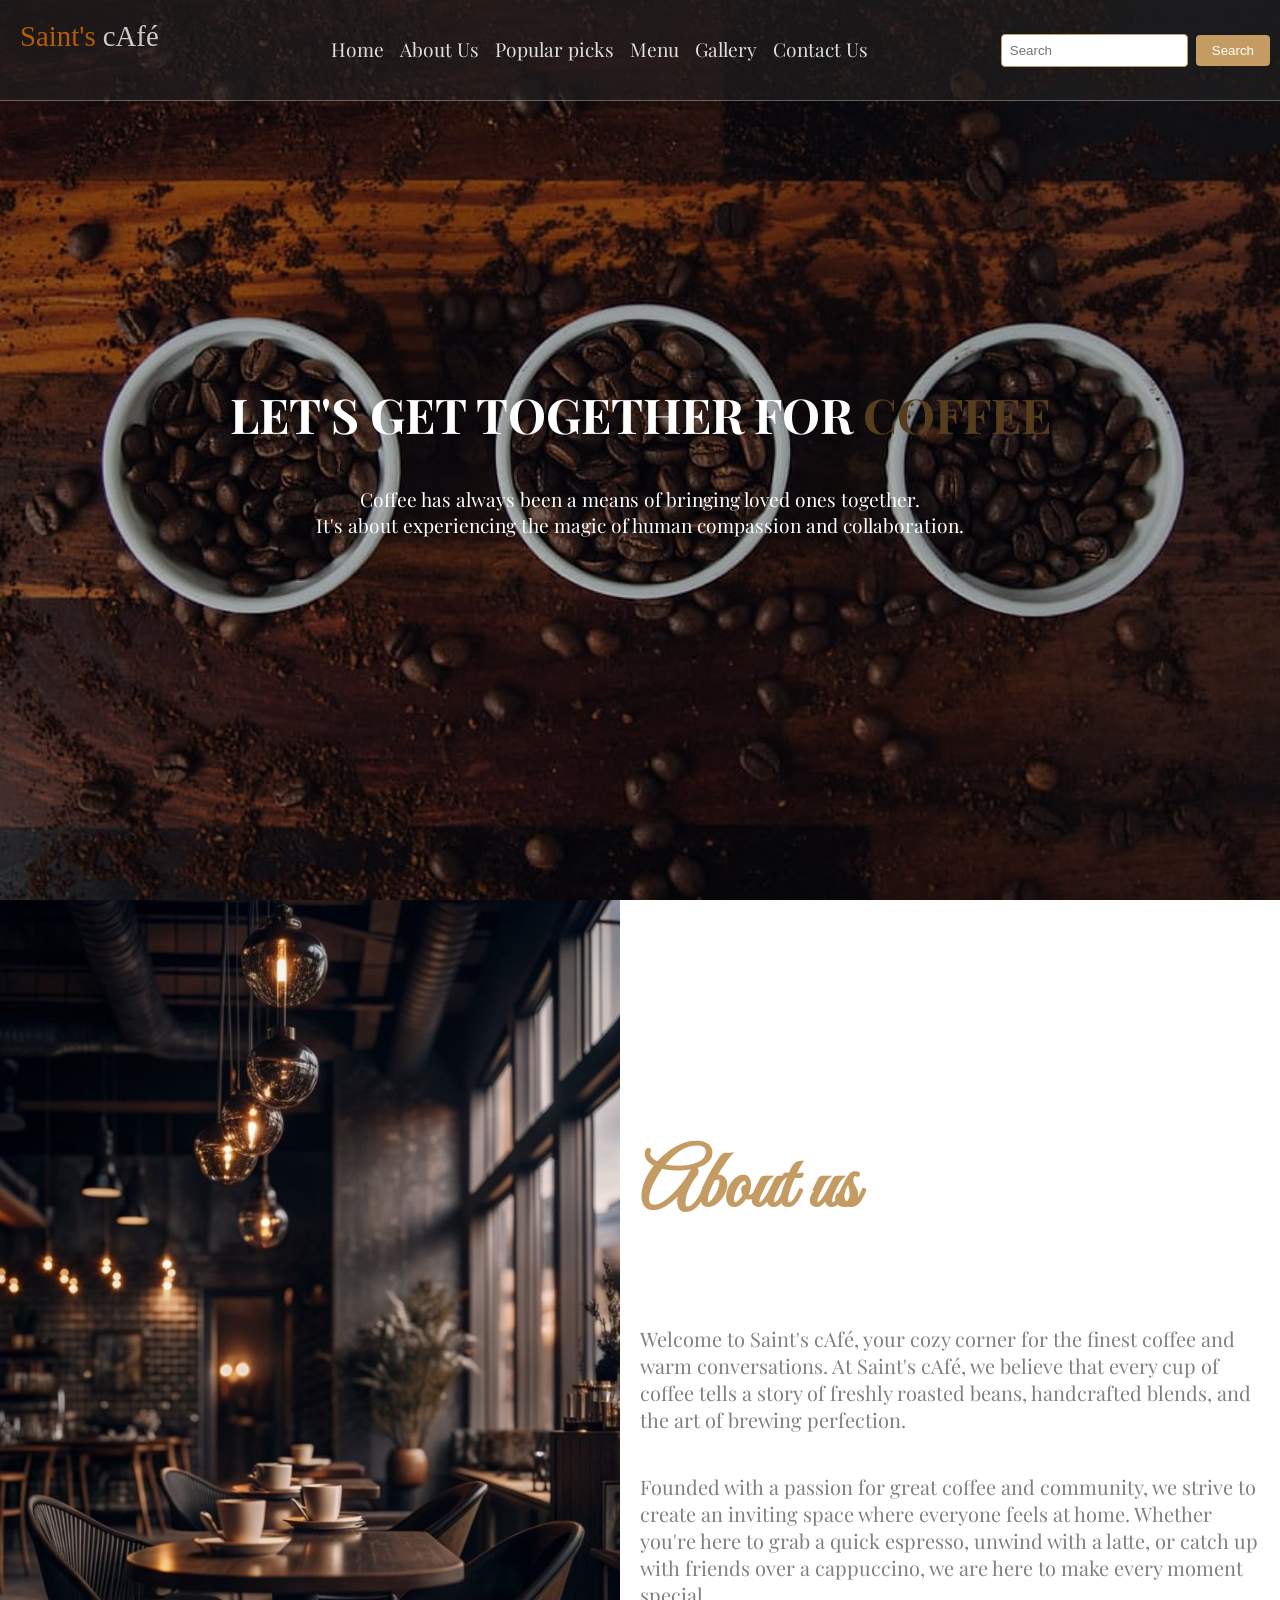
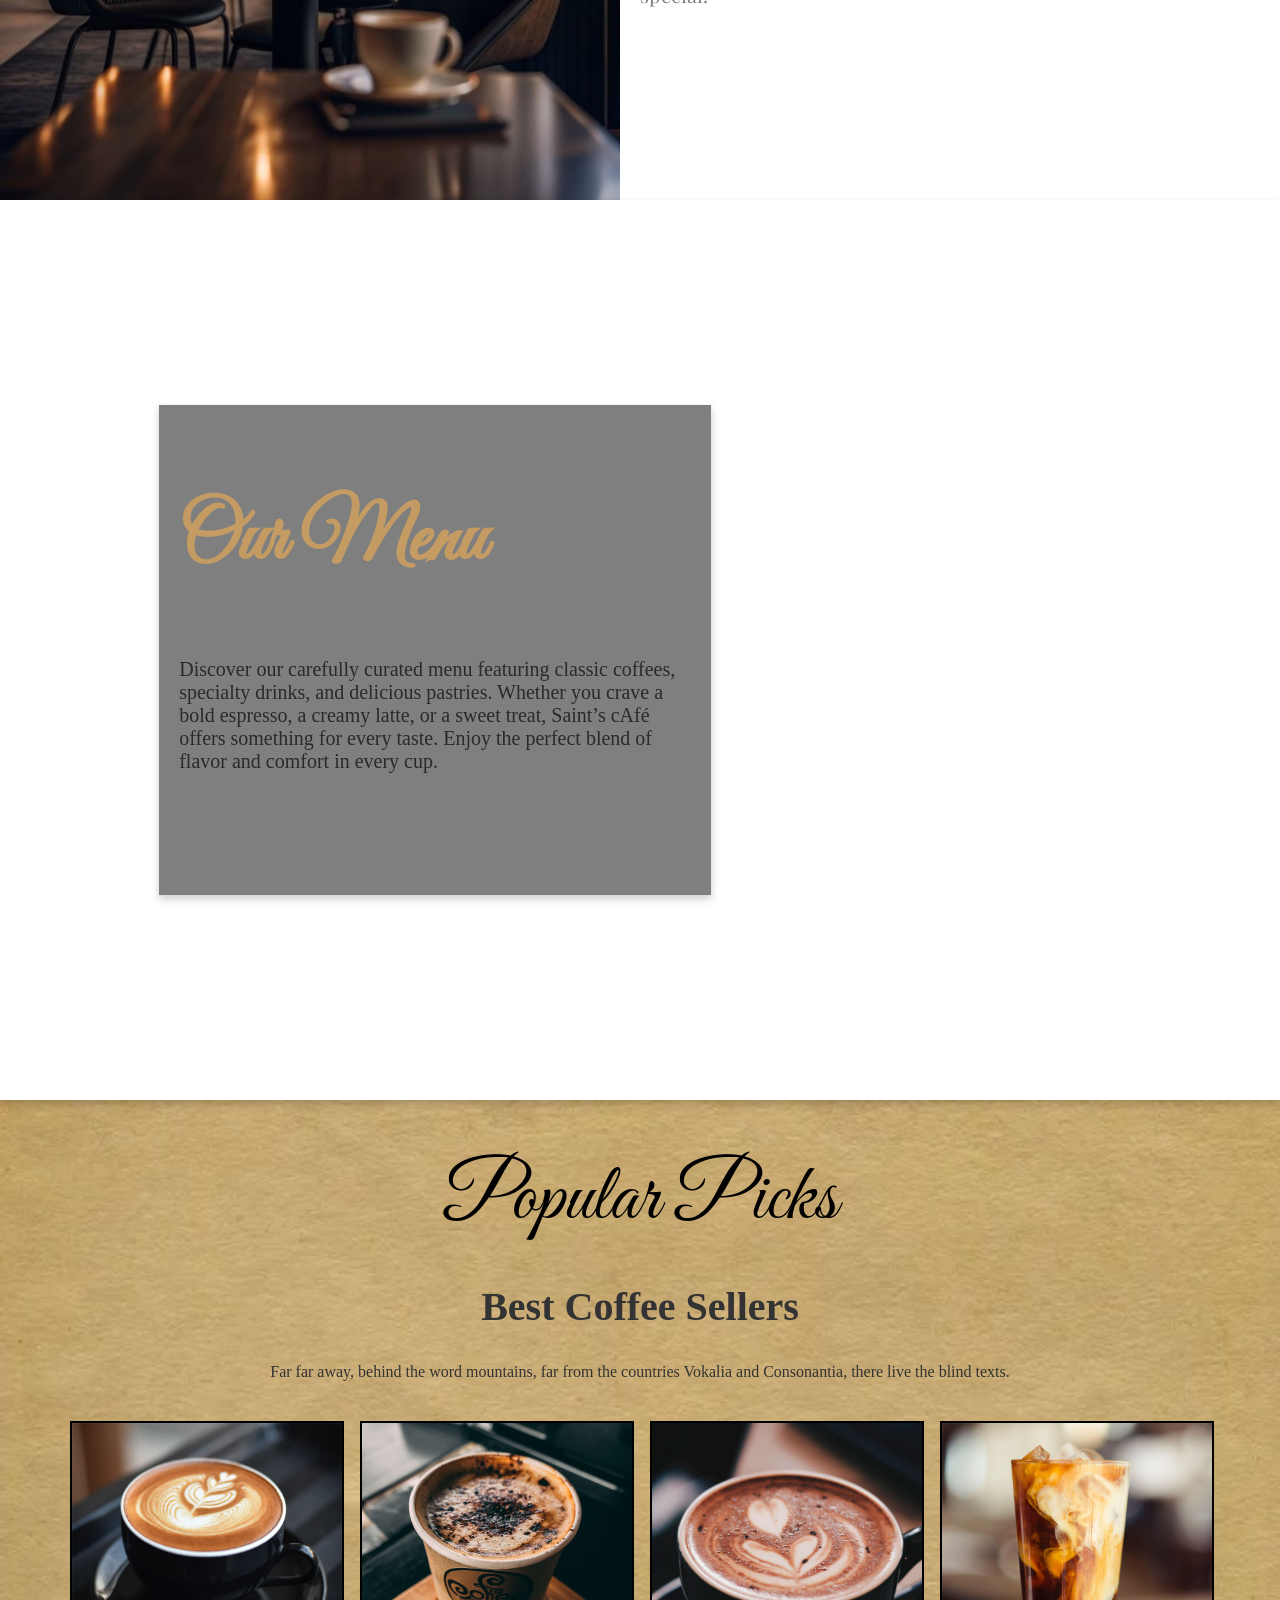
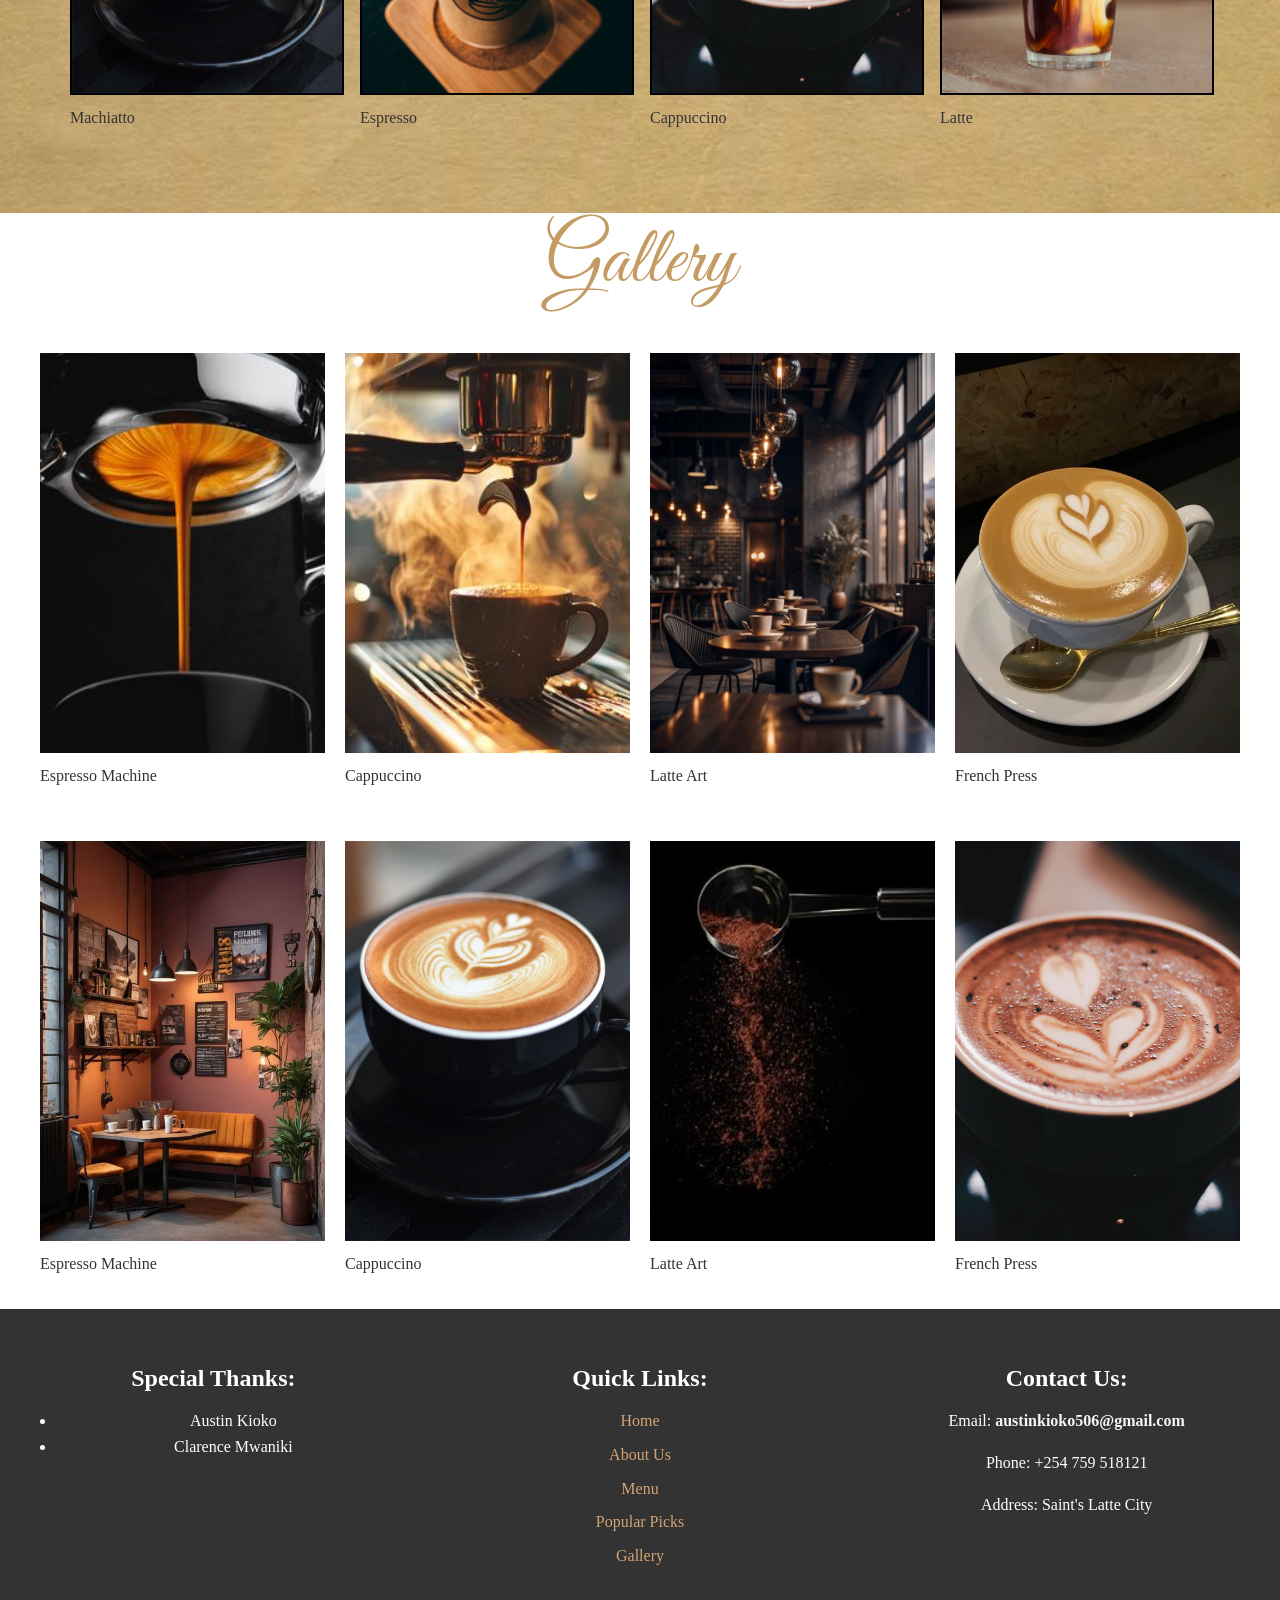
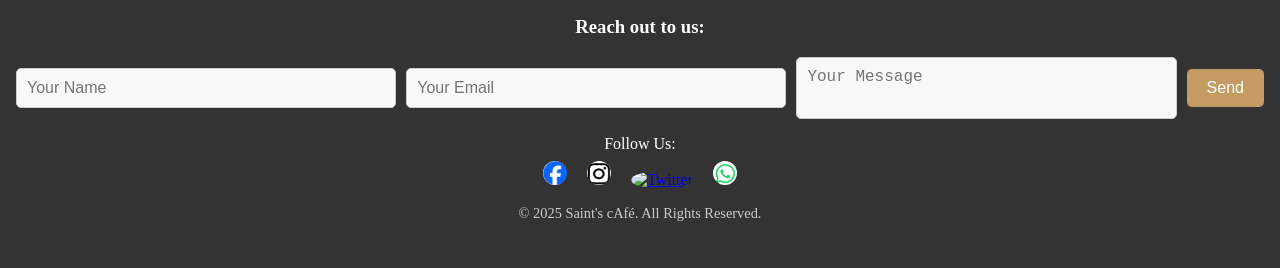
==== index.html @ 7cb3be9a "Update and rename webpage1.html to index.html" ====
<!DOCTYPE html>
<html lang="en">
<head>
    <meta charset="UTF-8">
    <meta name="viewport" content="width=device-width, initial-scale=1.0">
    <title>Saint - webpage</title>
    <link rel="stylesheet" href="main.css">
    <link href="https://fonts.googleapis.com/css2?family=Great+Vibes&display=swap" rel="stylesheet">
</head>
<body>

  <script>
    // Function to display a welcome message
    function displayWelcomeMessage() {
      alert("Welcome to Saint's Cafe!\nEnjoy the best coffee experience in town.");
    }

      window.onload = displayWelcomeMessage;
  </script>
<!-- welcoming script -->



  <nav class="navbar fixed-top">
        <div class="logo"><span>Saint's</span> cAfé</div>
        <ul class="nav-links">
          <li><a href="#home">Home</a></li>
          <li><a href="#about">About Us</a></li>
          <li><a href="#popular">Popular picks</a></li>
          <li><a href="#menu">Menu</a></li>
          <li><a href="#gallery">Gallery</a></li>
          <li><a href="#footer">Contact Us</a></li>
        </ul>
        <div class="search-bar">
          <input type="text" placeholder="Search">
          <button>Search</button>
        </div>
  </nav>
<!-- End navigation bar -->



<section class="hero-section " id="home">
    <div class="carousel">
        <div class="hero-item">
            <img src="food-drink-coffee-2422076700.jpg" alt="Hero Image 1">
            <div class="hero-text">
                <h1 class="great-vibes">LET'S GET TOGETHER FOR <span>COFFEE</span></h1>
                <p class="playfair">
                    Coffee has always been a means of bringing loved ones together. <br>
                    It's about experiencing the magic of human compassion and collaboration.
                </p>

            </div>
        </div>

</section>
<!-- End hero section -->

    

<section id="about" class="about_us">
      <div class="image">
          
      </div>
      <div class="content">
          <h1 class="great-vibes">About us</h1>
          <p>
              Welcome to Saint's cAfé, your cozy corner for the finest coffee and warm conversations. 
              At Saint's cAfé, we believe that every cup of coffee tells a story of freshly roasted beans, 
              handcrafted blends, and the art of brewing perfection.
          </p>
          <p>
              Founded with a passion for great coffee and community, we strive to create an inviting space
              where everyone feels at home. Whether you're here to grab a quick espresso, unwind with a latte, 
              or catch up with friends over a cappuccino, we are here to make every moment special.
          </p>
      </div>
</section>
<!-- End about us section -->



<!-- menu section -->
  <div id="menu" class="menu-section">
    <!-- Left Section -->
    <div class="menu-left">
      
    </div>

    <!-- Transparent Division -->
    <div class="transparent-division">
      <h2 class="great-vibes">Our Menu</h2>
      <p >Discover our carefully curated menu featuring classic coffees, specialty drinks, and delicious pastries. Whether you crave a bold espresso, a creamy latte, or a sweet treat, Saint’s cAfé offers something for every taste. Enjoy the perfect blend of flavor and comfort in every cup.</p>
    </div>

    <!-- Right Section -->
    <div class="menu-right"></div>
  </div>


<!-- Popular picks -->
   <section id="popular" class="best">
    <div class="best1">
      <span class="great-vibes2">Popular Picks</span>
      <h2>Best Coffee Sellers</h2>
      <p>Far far away, behind the word mountains, far from the countries Vokalia and Consonantia, there live the blind texts.</p>
    </div>

    <!-- Image Row -->
    <div class="image-row">
        <div>
          <img src="menu1.jpg" alt="Image 1">
          <p class="image-text">Machiatto</p>
        </div>
        <div>
          <img src="menu3.jpg" alt="Image 2">
          <p class="image-text">Espresso</p>
        </div>
        <div>
          <img src="menu4.jpg" alt="Image 3">
          <p class="image-text">Cappuccino</p>
        </div>
        <div>
          <img src="icelatte.jpg" alt="Image 4">
          <p class="image-text">Latte</p>
        </div>
    </div>
  </section>


<!-- Gallery section -->
  <section id="gallery" class="gallery">
    <div class="best1">
      <span class="great-vibes">Gallery</span>
    </div>

    <!-- Image Row -->
    <div class="image-row2">
        <div>
          <img src="coffedrip.jpg" alt="Image 1">
          <p class="image-text2">Espresso Machine</p>
        </div>
        <div>
          <img src="machine.jpg" alt="Image 2">
          <p class="image-text2">Cappuccino</p>
        </div>
        <div>
          <img src="restaurant2.jpg" alt="Image 3">
          <p class="image-text2">Latte Art</p>
        </div>
        <div>
          <img src="cappuccino.jpg" alt="Image 4">
          <p class="image-text2">French Press</p>
        </div>
     </div>
     <div class="image-row2">
      <div>
        <img src="restaurant.jpg" alt="Image 1">
        <p class="image-text2">Espresso Machine</p>
      </div>
      <div>
        <img src="menu1.jpg" alt="Image 2">
        <p class="image-text2">Cappuccino</p>
      </div>
      <div>
        <img src="coffeeground.jpg" alt="Image 3">
        <p class="image-text2">Latte Art</p>
      </div>
      <div>
        <img src="menu4.jpg" alt="Image 4">
        <p class="image-text2">French Press</p>
      </div>
   </div>
  </section>


<!-- Footer section -->
<footer id="footer" class="footer">
    <div class="footer-container">
        <!-- About Section -->
        <div class="special-thanks">
            <h3>Special Thanks:</h3>
            <ul>
                <li>Austin Kioko</li>
                <li>Clarence Mwaniki</li>
            </ul>
        </div>

        <!-- Quick Links -->
        <div class="footer-links">
            <h3>Quick Links:</h3>
            <ul>
                <li><a href="#">Home</a></li>
                <li><a href="#about">About Us</a></li>
                <li><a href="#menu">Menu</a></li>
                <li><a href="#popular-picks">Popular Picks</a></li>
                <li><a href="#gallery">Gallery</a></li>
            </ul>
        </div>

        <!-- Contact Information -->
        <div class="footer-contact">
            <h3>Contact Us:</h3>
            <p>Email: <a class="email-link" href="austinkioko506@gmail.com">austinkioko506@gmail.com</a></p>
            <p>Phone: +254 759 518121</p>
            <p>Address: Saint's Latte City</p>
        </div>
    </div>

    <!-- Contact Form -->
    <h3>Reach out to us:</h3>
    <div class="footer-contact-form">
      <input type="text" id="name" name="name" placeholder="Your Name" required>
      <input type="email" id="email" name="email" placeholder="Your Email" required>
      <textarea id="message" name="message" placeholder="Your Message" required></textarea>
      <button type="submit">Send</button>
  </div>
  

    <!-- Social Media Section -->
    <div class="footer-social">
        <p>Follow Us:</p>
        <a href="https://facebook.com" target="_blank"><img src="facebook-icon.png" alt="Facebook"></a>
        <a href="https://instagram.com" target="_blank"><img src="instagram-icon.png" alt="Instagram"></a>
        <a href="https://x.com" target="_blank"><img src="twitter-icon.png" alt="Twitter"></a>
        <a href="https://WhatsApp.com" target="_blank"><img src="WhatsApp-icon.png" alt="WhatsApp"></a>
    </div>

    <!-- Copyright -->
    <div class="footer-bottom">
        <p>&copy; 2025 Saint's cAfé. All Rights Reserved.</p>
    </div>
</footer>





  
</body>
</html
---- main.css ----
@import url('https://fonts.googleapis.com/css2?family=Playfair+Display:wght@400;700&family=Montserrat:wght@300;500&display=swap');

body, html {
    margin: 0;
    padding: 0;
    font-family: 'Georgia', serif;
    box-sizing: border-box;
    color: #333;
    background-image: url('image.png');
    background-size: cover;
    background-repeat: no-repeat;
    background-attachment: fixed;
    background-position: center;
  }


/* fonts */
.playfair{
  font-family: 'Playfair Display', serif;
}

.great-vibes {
  font-family: "Great Vibes", serif;
  font-size: 80px;
  font-style: normal;
  color:#c49b63;
}

.great-vibes2 {
  font-family: "Great Vibes", serif;
  font-size: 80px;
  font-style: normal;
  color: black;
}

  /*///////////////////////////////////////////////////////////////////  */
.navbar {
    display: flex;
    justify-content: space-between;
    padding: 20px ;
    border-bottom: 0.5px solid rgba(211, 211, 211, 0.397); /* White line as a lower border */
    height: 60px;
    color: #ccc;
    font-family: 'Montserrat', sans-serif;
    background-color: #25232394;
  }

  .fixed-top{
    z-index: 1000;
    position: fixed;
    top: 0;
    width: 100%;
  }

  .navbar .nav-links :hover {
    color: #ffffff;
  }
  
  .navbar .logo {
    font-family: 'Cursive', serif;
    font-size: 1.8rem;
  }
  
  .navbar .logo span {
    color: #b15d0a;
  }
  
  .navbar .nav-links {
    display: flex;
    gap: 1rem;
  }
  
  .navbar .nav-links li {
    list-style: none;
  }
  
  .navbar .nav-links a {
    color: #e0e0e0;
    font-size: 1.2em;
    text-decoration: none;
    font-family: 'Playfair Display', serif;
    
  }



  .navbar .nav-links a:hover{
    color: #e7ca79;
  }
  
  .navbar .search-bar {
    display: flex;
    align-items: center;
    gap: 0.5rem;
    margin-right: 30px;
  }
  
  .navbar .search-bar input {
    padding: 0.5rem;
    border: 1px solid #c49b63;
    border-radius: 4px;
  }
  
  .navbar .search-bar button {
    padding: 0.5rem 1rem;
    background:  #c49b63;
    color: #ffffff;
    border: none;
    border-radius: 4px;
    cursor: pointer;
  }
  
  .text-content {
    max-width: 60%;
    font-style: italic;
    font-family: 'Playfair Display', serif;
    color:#daaa66 ;
  }
  
  .text-content h1 {
    font-size: 2.5rem;
    margin-bottom: 1rem;
  }
  
  .text-content h1 span {
    color: rgb(85, 55, 15);
  }
  
  .text-content p {
    line-height: 1.6;
  }
  /* //////////////////////////////////////////////////////////////////////// */

/* Hero section */
.hero-section {
    position: relative;
    overflow: hidden;
    height: 100vh;
    height: 100vh;
    display: flex;
    flex-direction: column;
}

.hero-content {
  display: flex;
  justify-content: space-between;
  align-items: center;
  padding: 2rem;
  height: 100vh;
}


.hero-item {
    min-width: 100%;
    height: 100vh;
    position: relative;
    display: flex;
    justify-content: center;
    align-items: center;
    background-color: #000;
    color: #fff;
}

.hero-item img {
    width: 100%;
    height: 100%;
    object-fit: cover;
    position: absolute;
    top: 0;
    left: 0;
    z-index: 1;
    opacity: 0.7;
}

.hero-text {
    position: relative;
    z-index: 2;
    text-align: center;
}
.hero-text span {
  color: rgb(85, 61, 29);
}

.hero-text h1 {
  font-family: 'Playfair Display', serif;
    font-size: 3rem;
    color: #fff;
}

.hero-text p {
    font-size: 1.2rem;
    margin-top: 1rem;
}



/* /////////////////////////////////////////////////////////////////// */
/* about us styling */

.about_us{
  display: flex;
  justify-content: space-between;
  flex-wrap: wrap;
  height: 100vh;

}

.image{
  flex: 1;
  display: flex;
  background-image: url('restaurant2.jpg'); 
  background-size: cover;
  background-repeat: no-repeat;
}


.image img {
max-width: 100%;
height: 100vh; 
box-shadow: 0 4px 8px rgba(0, 0, 0, 0.5);
}

.content{
  flex: 1;
  font-size: 20px;
  padding: 20px;
  color:#807e7e;
  display: flex;
  flex-direction: column;
  justify-content: center;
  font-family: 'Playfair Display', serif;
}

/* //////////////////////////////////////////////////////////////////// */
/* Footer Styling */
.footer {
  background-color: #333;
  color: #fff;
  padding: 2rem 1rem;
  text-align: center;
}

.footer-container {
  display: flex;
  flex-wrap: wrap;
  justify-content: space-around;
  gap: 2rem;
  margin-bottom: 2rem;
}

.footer-container div {
  flex: 1;
  min-width: 200px;
}

.footer-container h3 {
  font-size: 1.5rem;
  margin-bottom: 1rem;
}

.footer-container p, .footer-container ul {
  font-size: 1rem;
  line-height: 1.6;
}

.footer-links ul {
  list-style: none;
  padding: 0;
}

.footer-links li {
  margin: 0.5rem 0;
}

.footer-links a {
  color: #d4a373;
  text-decoration: none;
  transition: color 0.3s;
}

.footer-links a:hover {
  color: #fbeee6;
}

.special-thanks li:hover {
  color: #d4a373;
}

.footer-social {
  margin-bottom: 1rem;
}

.footer-social p {
  margin-bottom: 0.5rem;
}

.footer-social a {
  margin: 0 0.5rem;
  display: inline-block;
}

.footer-social img {
  width: 24px;
  height: 24px;
  image-rendering: auto;
  border-radius: 50%;
  transition: transform 0.3s;
}

.footer-social a:hover img {
  transform: scale(1.2);
}

.footer-bottom {
  font-size: 0.9rem;
  color: #ccc;
}

.email-link {
  text-decoration: none;
  color: #f8f5f2;
  font-weight: bold;
}

.email-link:hover {
  color: #b3895d;
}



/*  */
/* Menu section */
.menu-section {
    display: flex;
    height: 100vh;
    box-shadow: 0 4px 8px rgba(0, 0, 0, 0.2);
    overflow: hidden;
    width: 100%;
    position: relative;
  }

  .menu-left {
    flex: 1;
    display: flex;
    flex-direction: column;
    justify-content: center;
    align-items: center;
    padding-top: 20px;
  }

  .menu-left p {
    font-size: 20px;
    color: #333;
    text-align: center;
  }

  .menu-right {
    flex: 1;
    display: flex;
    background-image: url('2.png'); 
    background-size: cover;
    background-repeat: no-repeat;
  }

  /* Transparent Division for the menuuuu */
  .transparent-division {
    position: absolute;
    top: 50%;
    left: 34%;
    transform: translate(-50%, -50%);
    width: 40%;
    height: 50%;
    padding: 20px;
    background-color: rgba(0, 0, 0, 0.5);
    box-shadow: 0 4px 8px rgba(0, 0, 0, 0.2);
    text-align: start;
  }


  .transparent-division p {
    margin: 10px 0 0;
    font-size: 20px;
    color: #2b2a2a;
  }
/* /////////////////////////////////////////////////////////////////////// */
  /* Popular picks */
  .best {
    background-image: url('backgroungbeige.jpg');
    background-size: cover;
    background-repeat: no-repeat;
    background-position: center;
    padding: 50px; 
  }

  .best1 {
    text-align: center;
    margin-bottom: 20px;
  }

  .best1 h2 {
    font-size: 40px;
  }

  .image-row {
    display: grid; 
    grid-template-columns: repeat(auto-fit, minmax(200px, 1fr));
    gap: 20px; 
    padding: 20px;
    box-sizing: border-box; 
  }

  /* the imagesss */
  .image-row img {
    width: 100%; 
    height: auto; 
    border: 2px solid black; 
    object-fit: cover; 
  }
  .image-row .image-text {
    margin-top: 10px;
    font-size: 1rem; 
    color: #353434; 
  }

  .image-row2 {
    display: grid; 
    grid-template-columns: repeat(4, 1fr); 
    gap: 20px; 
    padding: 20px;
    margin: 0 auto; 
    max-width: 1200px; 
  }

  .image-row2 img {
    width: 100%; 
    height: 400px; 
    object-fit: cover; 
     
  }

  .image-row2 img:hover{
    border: 2px solid #c49b63;
  }

  .image-row2 .image-text2 {
    margin-top: 10px; 
    font-size: 1rem; 
    color: #333;
  }

  /* form */
  .footer-contact-form {
    display: flex;
    flex-wrap: wrap; 
    align-items: center; 
    justify-content: center;
    gap: 10px;
}

.footer-contact-form label {
    display: none; 
}

.footer-contact-form input,
.footer-contact-form textarea {
    flex: 1; 
    padding: 10px;
    border: 1px solid #ccc;
    border-radius: 5px;
    font-size: 1rem;
    background-color: #f9f9f9;
    color: #333;
}

.footer-contact-form textarea {
    height: 40px; 
    resize: none; 
}

.footer-contact-form button {
    padding: 10px 20px;
    background-color: #c49b63;
    color: white;
    border: none;
    border-radius: 5px;
    font-size: 1rem;
    cursor: pointer;
    white-space: nowrap; 
    transition: background-color 0.3s;
}

.footer-contact-form button:hover {
    background-color: #a27b50; /* Darker golden color */
}


/* /////////////////////////////////////////////////////////////////////// */
/* Responsivenessssssss */
body, html {
  overflow-x: hidden; /* Prevent horizontal scrolling */
}

/* Navbar adjustments for smaller screens */
@media (max-width: 768px) {
  .navbar {
      flex-wrap: wrap;
      height: auto;
      padding: 10px;
  }

  .navbar .logo {
      flex: 1 100%;
      text-align: center;
      margin-bottom: 10px;
  }

  .navbar .nav-links {
      flex: 1 100%;
      justify-content: center;
      margin-bottom: 10px;
  }

  .navbar .search-bar {
      flex: 1 100%;
      justify-content: center;
  }

  .navbar .search-bar input {
      width: 70%;
  }
}

/* Hero section adjustments */
@media (max-width: 768px) {
  .hero-text h1 {
      font-size: 2rem;
  }

  .hero-text p {
      font-size: 1rem;
  }
}

/* About us adjustments */
@media (max-width: 768px) {
  .about_us {
      flex-direction: column;
      height: auto;
  }

  .about_us .image {
      height: 300px;
  }

  .about_us .content {
      padding: 15px;
      text-align: center;
  }
}

/* Menu section adjustments */
@media (max-width: 768px) {
  .menu-section {
      flex-direction: column;
      height: auto;
  }

  .transparent-division {
      top: 10%;
      left: 50%;
      transform: translate(-50%, 0);
      width: 80%;
      height: auto;
  }
}

/* Popular picks & gallery adjustments */
@media (max-width: 768px) {
  .image-row,
  .image-row2 {
      grid-template-columns: repeat(auto-fit, minmax(150px, 1fr));
  }

  .image-row img,
  .image-row2 img {
      height: auto;
  }
}

/* Footer adjustments */
@media (max-width: 768px) {
  .footer-container {
      flex-direction: column;
      gap: 1rem;
  }

  .footer-contact-form {
      flex-direction: column;
      align-items: stretch;
  }

  .footer-contact-form input,
  .footer-contact-form textarea {
      width: 100%;
      margin-bottom: 10px;
  }
}
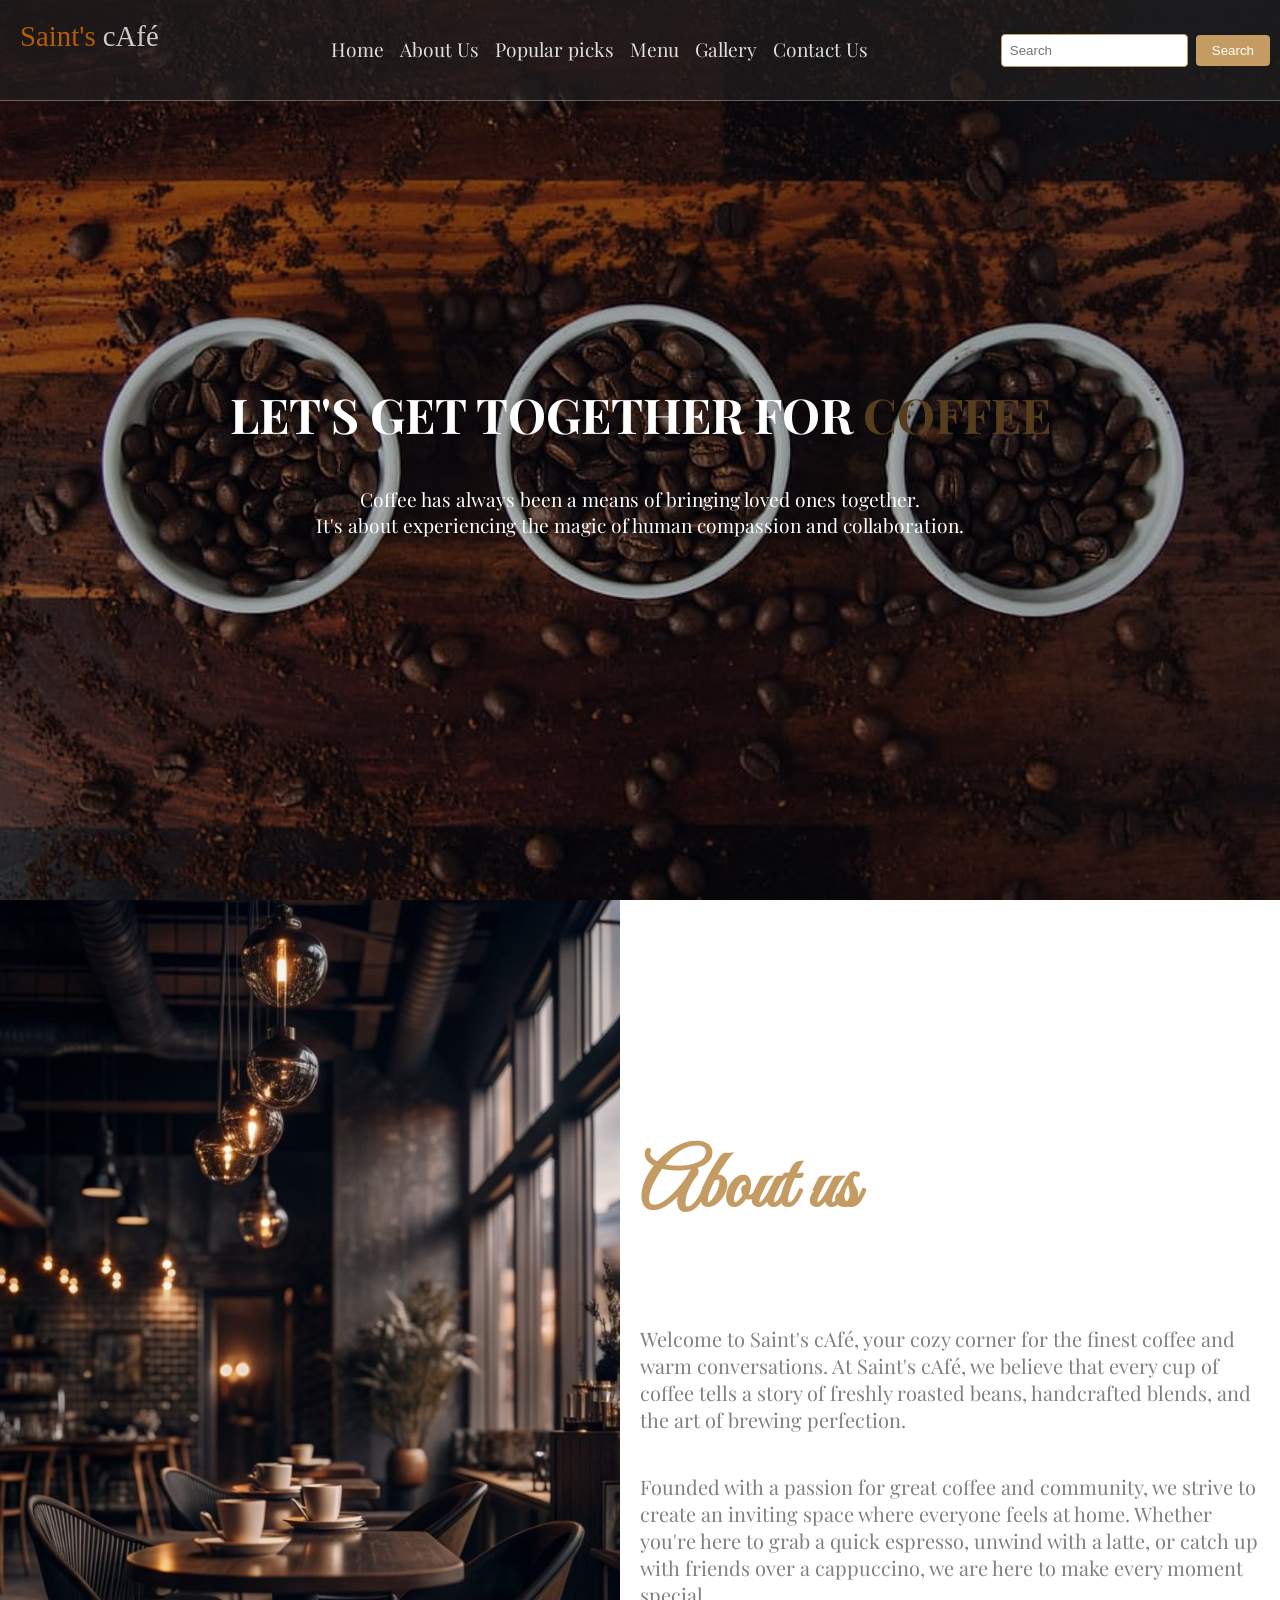
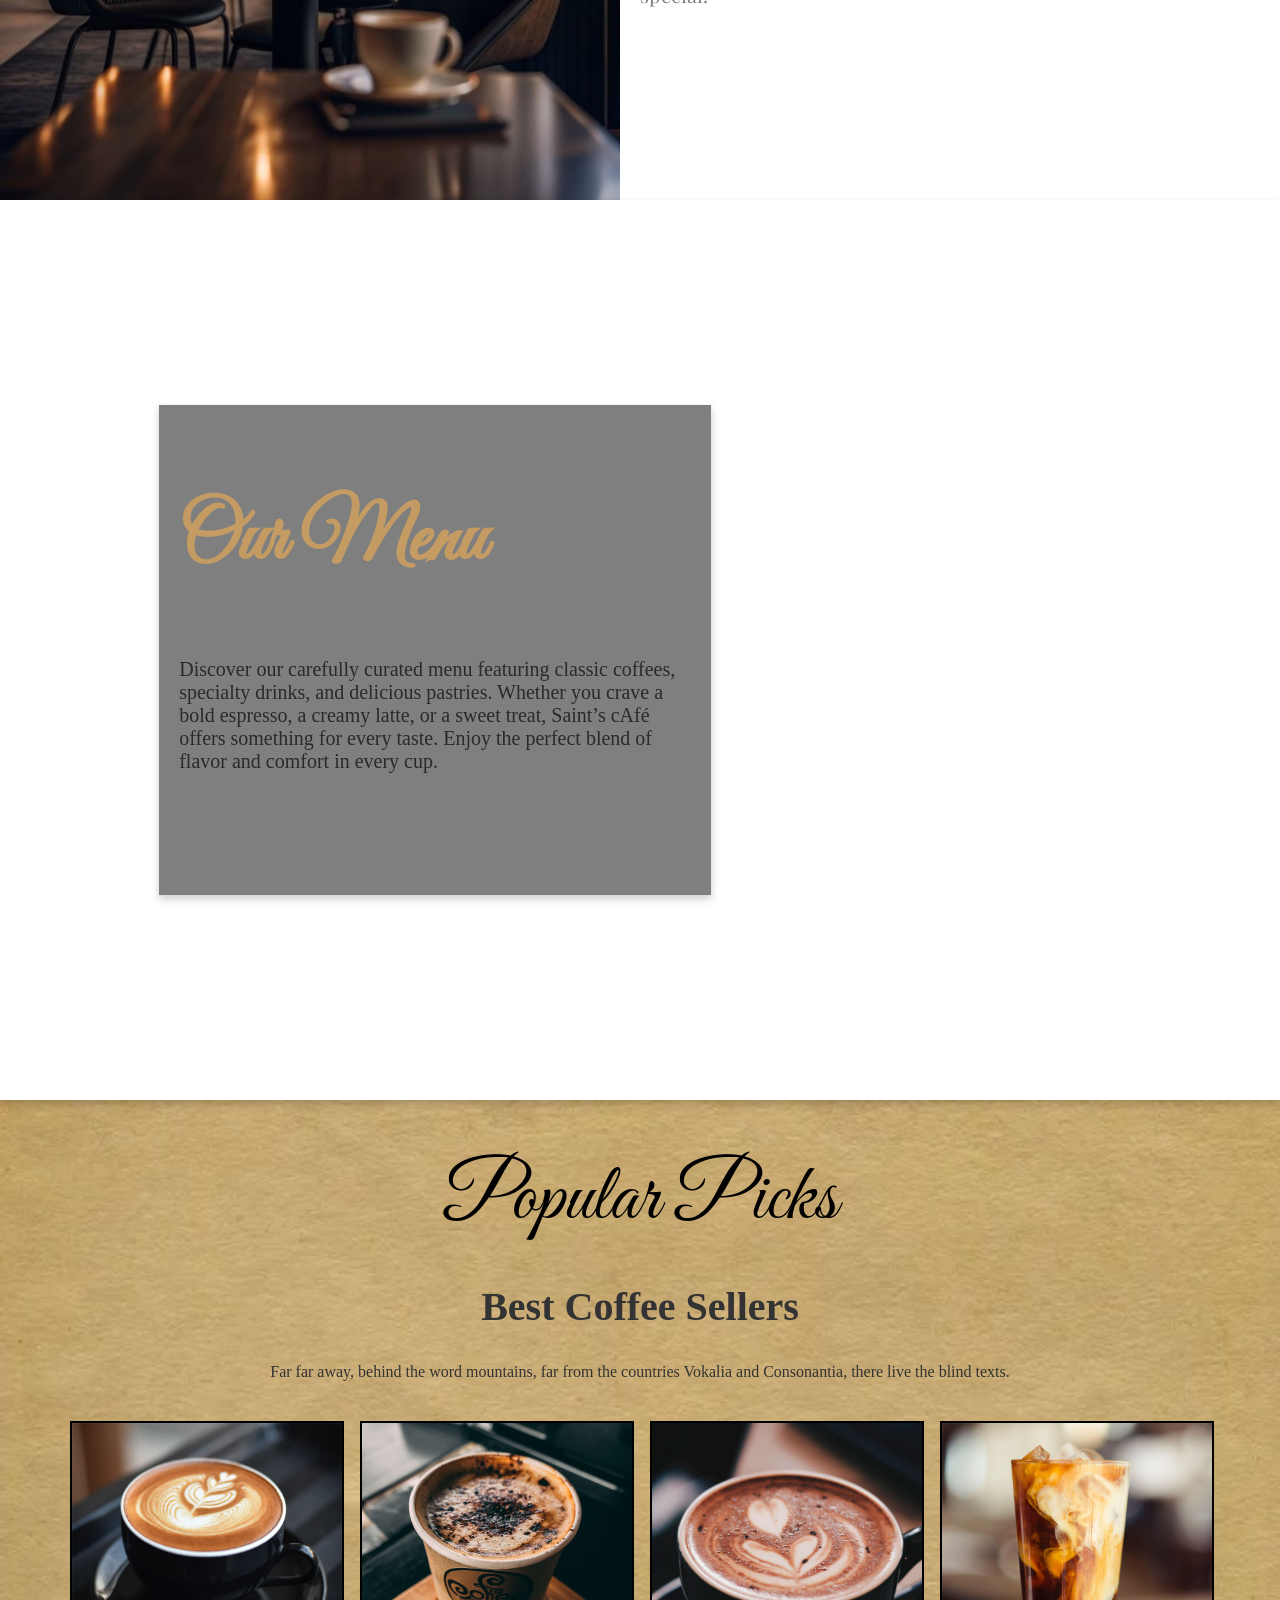
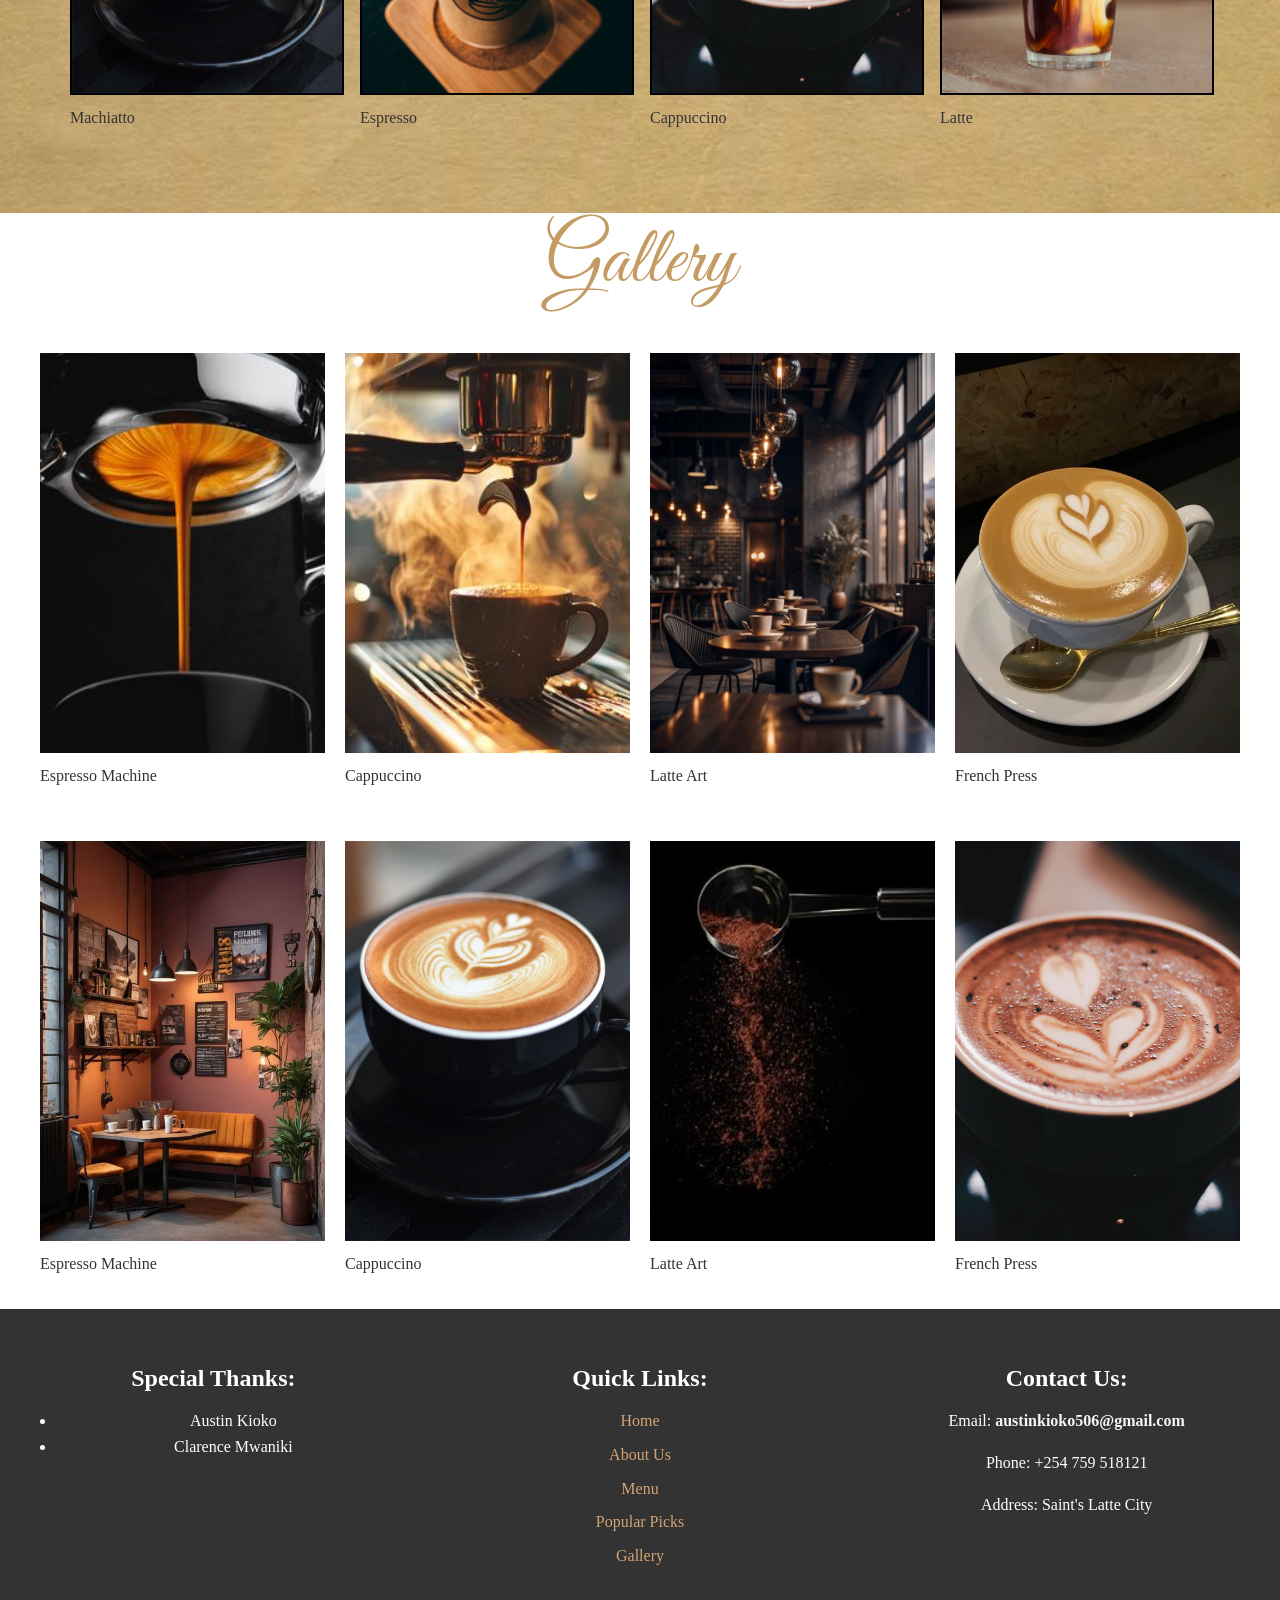
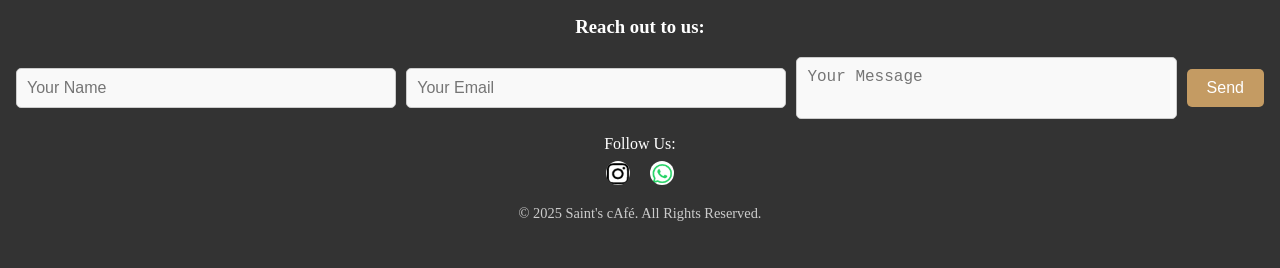
==== commit ec21b53e: "Update index.html" ====
--- a/index.html
+++ b/index.html
@@ -221,10 +221,8 @@
     <!-- Social Media Section -->
     <div class="footer-social">
         <p>Follow Us:</p>
-        <a href="https://facebook.com" target="_blank"><img src="facebook-icon.png" alt="Facebook"></a>
-        <a href="https://instagram.com" target="_blank"><img src="instagram-icon.png" alt="Instagram"></a>
-        <a href="https://x.com" target="_blank"><img src="twitter-icon.png" alt="Twitter"></a>
-        <a href="https://WhatsApp.com" target="_blank"><img src="WhatsApp-icon.png" alt="WhatsApp"></a>
+        <a href="https://instagram.com/hlaustink" target="_blank"><img src="instagram-icon.png" alt="Instagram"></a>
+        <a href="https://wa.me/254759518121" target="_blank"><img src="WhatsApp-icon.png" alt="WhatsApp"></a>
     </div>
 
     <!-- Copyright -->
@@ -241,3 +239,4 @@
 </body>
 </html
 
+
